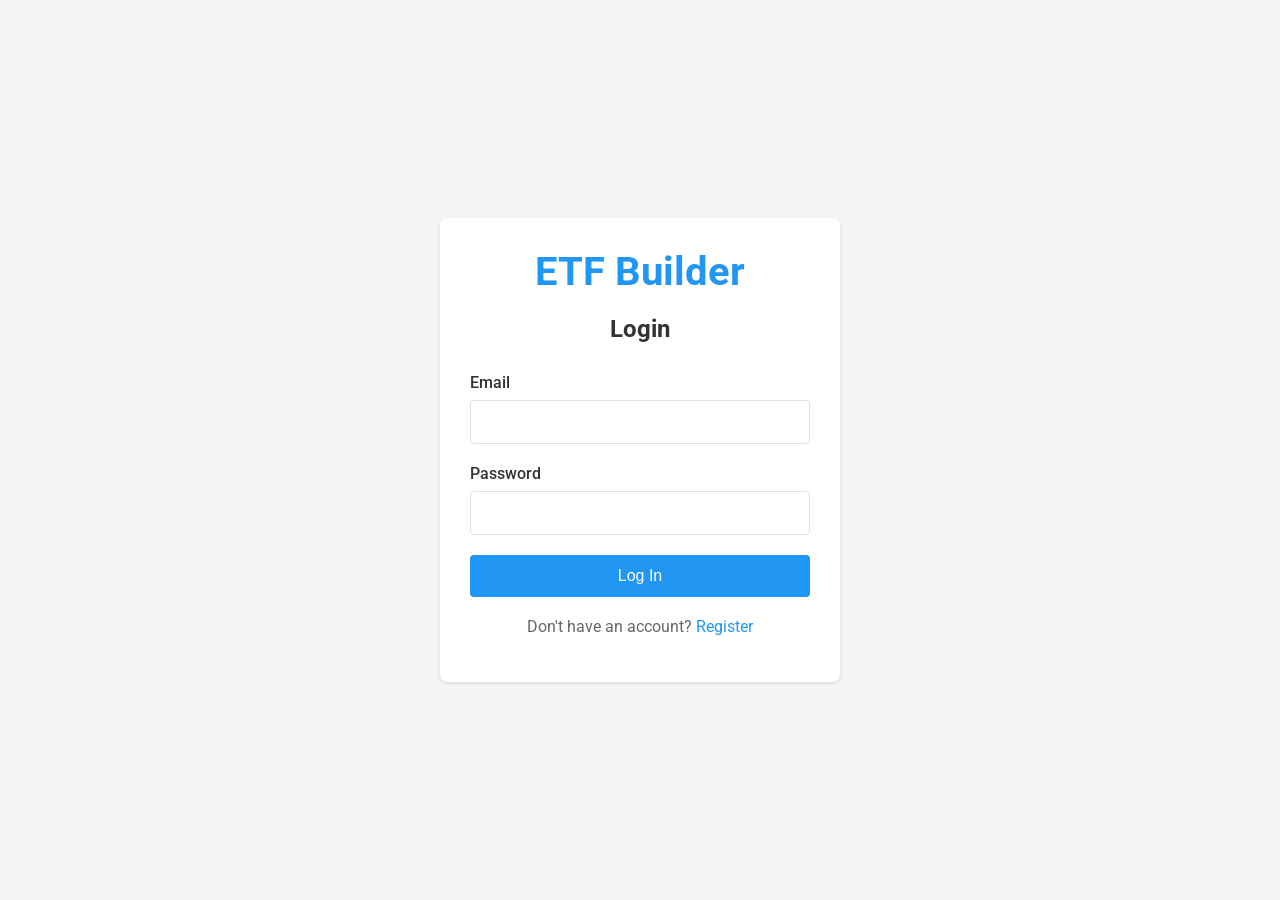
==== login.html @ 65efd774 "trying again" ====
<!DOCTYPE html>
<html lang="en">
<head>
    <meta charset="UTF-8">
    <meta name="viewport" content="width=device-width, initial-scale=1.0">
    <title>ETF Builder - Login</title>
    <link rel="stylesheet" href="styles.css">
    <link href="https://fonts.googleapis.com/css2?family=Roboto:wght@400;500;700&display=swap" rel="stylesheet">
</head>
<body class="auth-page">
    <div class="auth-container">
        <div class="auth-box">
            <h1>ETF Builder</h1>
            <h2>Login</h2>
            <form id="login-form" class="auth-form">
                <div class="form-group">
                    <label for="email">Email</label>
                    <input type="email" id="email" name="email" required>
                </div>
                <div class="form-group">
                    <label for="password">Password</label>
                    <input type="password" id="password" name="password" required>
                </div>
                <button type="submit" class="auth-button">Log In</button>
            </form>
            <p class="auth-links">
                Don't have an account? <a href="register.html">Register</a>
            </p>
        </div>
    </div>
    <script src="auth.js"></script>
</body>
</html>
---- styles.css ----
/* Reset and base styles */
html, body {
    margin: 0;
    padding: 0;
    font-family: 'Roboto', Arial, sans-serif;
    min-height: 100%;
    overflow-y: scroll;
    padding-right: 0 !important;
}

body {
    display: flex;
    flex-direction: column;
    background-color: #f5f5f5;
}

/* Header styles */
header {
    background-color: #2196F3;
    color: #FFFFFF;
    padding: 20px;
    border-bottom: 4px solid #1976D2;
    box-shadow: 0 2px 4px rgba(0,0,0,0.1);
}

.header-main {
    display: flex;
    align-items: center;
    justify-content: space-between;
    gap: 20px;
    max-width: 90%;
    margin: 0 auto;
    padding: 0 20px;
    width: 100%;
}

h1 {
    margin: 0;
    font-size: 2.5em;
    font-weight: 700;
}

.header-links {
    display: flex;
    align-items: center;
    gap: 20px;
}

.nav-link {
    font-size: 1.2em;
    color: #FFFFFF;
    text-decoration: none;
    padding: 8px 16px;
    border-radius: 4px;
    transition: background-color 0.2s;
}

.nav-link:hover {
    background-color: rgba(255, 255, 255, 0.1);
}

/* Search styles */
.search-container {
    position: relative;
}

.search-box {
    position: relative;
    margin-top: 20px;
}

.search-input {
    padding: 12px 16px;
    font-size: 1em;
    border: 1px solid #e0e0e0;
    border-radius: 8px;
    width: 300px;
    transition: all 0.3s;
}

.search-input:focus {
    outline: none;
    border-color: #2196F3;
    box-shadow: 0 0 0 2px rgba(33, 150, 243, 0.2);
}

/* Dropdown styles */
.dropdown {
    display: none;
    position: absolute;
    top: 100%;
    left: 0;
    right: 0;
    background-color: #fff;
    border-radius: 8px;
    box-shadow: 0 4px 6px rgba(0,0,0,0.1);
    z-index: 1;
    max-height: 300px;
    overflow-y: auto;
    position: absolute;
    width: 100%;
    max-height: 300px;
    overflow-y: auto;
    z-index: 1000;
    margin-top: 2px;
    box-shadow: 0 4px 6px rgba(0,0,0,0.1);
    border-radius: 8px;
    background: white;
    transform: translateZ(0);
}

.dropdown div {
    padding: 12px 16px;
    cursor: pointer;
    transition: background-color 0.2s;
}

.dropdown div:hover {
    background-color: #f5f5f5;
}

/* Table styles */
.table-container {
    width: 100%;
    margin: 20px auto;
    overflow-x: auto;
    background-color: #fff;
    border-radius: 8px;
    box-shadow: 0 2px 4px rgba(0,0,0,0.1);
    padding: 20px;
}

.table-container table {
    width: 100%;
    border-collapse: collapse;
}

.table-container th, 
.table-container td {
    padding: 12px 16px;
    text-align: left;
    border-bottom: 1px solid #e0e0e0;
}

.table-container th {
    background-color: #f5f5f5;
    font-weight: 600;
}

.table-container tr:hover {
    background-color: #f8f9fa;
}

/* Content container */
.content-container {
    max-width: 90%;
    min-width: 320px;
    margin: 40px auto;
    padding: 0 20px;
    width: 100%;
    overflow-x: hidden;
}

.portfolio-header {
    margin-bottom: 30px;
}

.portfolio-header h2 {
    font-size: 2em;
    color: #333;
    margin-bottom: 10px;
}

.portfolio-header p {
    color: #666;
    font-size: 1.1em;
}

/* Add these new styles */
.highly-recommended {
    font-weight: bold;
    color: #2196F3;
}

.portfolio-section {
    width: 100%;
    margin-top: 40px;
    padding: 30px;
    background-color: #fff;
    border-radius: 8px;
    box-shadow: 0 2px 4px rgba(0,0,0,0.1);
}

.portfolio-container {
    width: 100%;
    max-width: none;
}

.portfolio-stats {
    display: flex;
    gap: 20px;
    margin-bottom: 20px;
    padding: 15px;
    background-color: #f5f5f5;
    border-radius: 4px;
}

.portfolio-etfs {
    display: grid;
    grid-template-columns: repeat(auto-fill, minmax(250px, 1fr));
    gap: 20px;
    width: 100%;
}

.portfolio-etf {
    display: flex;
    justify-content: space-between;
    align-items: center;
    padding: 10px;
    background-color: #f8f9fa;
    border-radius: 4px;
}

.add-to-portfolio, .remove-etf {
    padding: 4px 8px;
    border: none;
    border-radius: 4px;
    cursor: pointer;
    transition: background-color 0.2s;
}

.add-to-portfolio {
    background-color: #2196F3;
    color: white;
    margin-left: 10px;
}

.remove-etf {
    background-color: #ff5252;
    color: white;
}

.add-to-portfolio:hover {
    background-color: #1976D2;
}

.remove-etf:hover {
    background-color: #ff1744;
}

/* Add a star icon style */
.recommended-star {
    color: #ffd700;
    margin-left: 5px;
}

/* Questionnaire styles */
.questionnaire-section {
    background-color: #fff;
    padding: 30px;
    border-radius: 8px;
    box-shadow: 0 2px 4px rgba(0,0,0,0.1);
    margin-bottom: 30px;
}

.investment-form {
    display: flex;
    flex-direction: column;
    gap: 20px;
    max-width: 600px;
    margin: 20px 0;
}

.form-group {
    display: flex;
    flex-direction: column;
    gap: 8px;
}

.form-group label {
    font-weight: 500;
    color: #333;
}

.form-group select {
    padding: 10px;
    border: 1px solid #e0e0e0;
    border-radius: 4px;
    font-size: 1em;
    background-color: #fff;
}

.submit-button {
    background-color: #2196F3;
    color: white;
    padding: 12px 24px;
    border: none;
    border-radius: 4px;
    font-size: 1em;
    cursor: pointer;
    transition: background-color 0.2s;
    align-self: flex-start;
}

.submit-button:hover {
    background-color: #1976D2;
}

.guidance-message {
    position: absolute;
    top: -30px;
    left: 0;
    color: #2196F3;
    font-size: 0.9em;
    animation: fadeInOut 5s forwards;
    background-color: #fff;
    padding: 8px 12px;
    border-radius: 4px;
    box-shadow: 0 2px 4px rgba(0,0,0,0.1);
}

@keyframes fadeInOut {
    0% { opacity: 0; }
    10% { opacity: 1; }
    80% { opacity: 1; }
    100% { opacity: 0; }
}

/* Update charts container layout */
.charts-container {
    display: grid;
    grid-template-columns: repeat(2, 1fr);
    gap: 30px;
    margin-top: 30px;
    padding: 20px;
    background-color: #fff;
    border-radius: 8px;
    box-shadow: 0 2px 4px rgba(0,0,0,0.1);
    width: 100%;
    box-sizing: border-box;
    margin-right: 0;
    margin-left: 0;
    overflow: hidden;
}

/* Update chart wrapper styles */
.chart-wrapper {
    position: relative;
    background-color: #fff;
    border-radius: 8px;
    padding: 15px;
    min-height: 350px;
    width: 100%;
    aspect-ratio: 16/9;
    box-sizing: border-box;
}

/* Update performance chart specific styles */
.performance-chart {
    grid-column: 1 / -1;
    height: auto;
    aspect-ratio: 21/9;
    margin-top: 20px;
}

/* Responsive adjustments */
@media (min-width: 1920px) {
    .content-container {
        max-width: 1800px;
    }

    .chart-wrapper {
        min-height: 500px;
    }

    .performance-chart {
        height: 800px;
    }
}

@media (max-width: 1200px) {
    .charts-container {
        grid-template-columns: 1fr 1fr;
        gap: 20px;
        padding: 15px;
    }

    .chart-wrapper {
        min-height: 300px;
    }
}

@media (max-width: 768px) {
    .charts-container {
        grid-template-columns: 1fr;
    }

    .content-container {
        padding: 0 15px;
    }

    .chart-wrapper {
        min-height: 250px;
    }

    .performance-chart {
        aspect-ratio: 16/9;
    }
}

/* Authentication styles */
.auth-page {
    background-color: #f5f5f5;
    min-height: 100vh;
    display: flex;
    align-items: center;
    justify-content: center;
}

.auth-container {
    width: 100%;
    max-width: 400px;
    padding: 20px;
}

.auth-box {
    background-color: #fff;
    padding: 30px;
    border-radius: 8px;
    box-shadow: 0 2px 4px rgba(0,0,0,0.1);
}

.auth-box h1 {
    text-align: center;
    color: #2196F3;
    margin-bottom: 10px;
}

.auth-box h2 {
    text-align: center;
    color: #333;
    margin-bottom: 30px;
}

.auth-form {
    display: flex;
    flex-direction: column;
    gap: 20px;
}

.auth-form .form-group {
    display: flex;
    flex-direction: column;
    gap: 8px;
}

.auth-form input {
    padding: 12px;
    border: 1px solid #e0e0e0;
    border-radius: 4px;
    font-size: 1em;
}

.auth-form input:focus {
    outline: none;
    border-color: #2196F3;
    box-shadow: 0 0 0 2px rgba(33, 150, 243, 0.2);
}

.auth-button {
    background-color: #2196F3;
    color: white;
    padding: 12px;
    border: none;
    border-radius: 4px;
    font-size: 1em;
    cursor: pointer;
    transition: background-color 0.2s;
}

.auth-button:hover {
    background-color: #1976D2;
}

.auth-links {
    text-align: center;
    margin-top: 20px;
    color: #666;
}

.auth-links a {
    color: #2196F3;
    text-decoration: none;
}

.auth-links a:hover {
    text-decoration: underline;
}

/* Profile styles */
.profile-section {
    background-color: #fff;
    border-radius: 8px;
    box-shadow: 0 2px 4px rgba(0,0,0,0.1);
    padding: 30px;
}

.profile-header {
    display: flex;
    gap: 30px;
    margin-bottom: 40px;
    padding-bottom: 20px;
    border-bottom: 1px solid #e0e0e0;
}

.profile-avatar {
    display: flex;
    flex-direction: column;
    align-items: center;
    gap: 10px;
}

.profile-avatar img {
    width: 150px;
    height: 150px;
    border-radius: 50%;
    object-fit: cover;
    border: 3px solid #2196F3;
}

.change-avatar-btn {
    padding: 8px 16px;
    background-color: #f5f5f5;
    border: none;
    border-radius: 4px;
    cursor: pointer;
    transition: background-color 0.2s;
}

.profile-info {
    flex: 1;
}

.profile-info h2 {
    margin: 0;
    color: #333;
}

.profile-info p {
    color: #666;
    margin: 5px 0;
}

.edit-profile-btn {
    margin-top: 15px;
    padding: 10px 20px;
    background-color: #2196F3;
    color: white;
    border: none;
    border-radius: 4px;
    cursor: pointer;
    transition: background-color 0.2s;
}

.profile-details {
    display: grid;
    grid-template-columns: repeat(auto-fit, minmax(300px, 1fr));
    gap: 20px;
}

.profile-card {
    background-color: #f8f9fa;
    padding: 20px;
    border-radius: 8px;
}

.profile-card h3 {
    margin-top: 0;
    color: #333;
    margin-bottom: 20px;
}

.settings-list {
    display: flex;
    flex-direction: column;
    gap: 15px;
}

.setting-item {
    display: flex;
    justify-content: space-between;
    align-items: center;
}

/* Toggle switch styles */
.switch {
    position: relative;
    display: inline-block;
    width: 60px;
    height: 34px;
}

.switch input {
    opacity: 0;
    width: 0;
    height: 0;
}

.slider {
    position: absolute;
    cursor: pointer;
    top: 0;
    left: 0;
    right: 0;
    bottom: 0;
    background-color: #ccc;
    transition: .4s;
}

.slider:before {
    position: absolute;
    content: "";
    height: 26px;
    width: 26px;
    left: 4px;
    bottom: 4px;
    background-color: white;
    transition: .4s;
}

input:checked + .slider {
    background-color: #2196F3;
}

input:checked + .slider:before {
    transform: translateX(26px);
}

.slider.round {
    border-radius: 34px;
}

.slider.round:before {
    border-radius: 50%;
}

.change-password-btn {
    width: 100%;
    padding: 10px;
    background-color: #f5f5f5;
    border: 1px solid #e0e0e0;
    border-radius: 4px;
    cursor: pointer;
    transition: background-color 0.2s;
}

.change-password-btn:hover {
    background-color: #e0e0e0;
}

/* Modal styles */
.modal {
    position: fixed;
    top: 0;
    left: 0;
    width: 100%;
    height: 100%;
    background-color: rgba(0, 0, 0, 0.5);
    display: flex;
    justify-content: center;
    align-items: center;
    z-index: 1000;
}

.modal-content {
    background-color: #fff;
    padding: 30px;
    border-radius: 8px;
    box-shadow: 0 2px 10px rgba(0, 0, 0, 0.1);
    width: 90%;
    max-width: 500px;
}

.modal-content h3 {
    margin-top: 0;
    margin-bottom: 20px;
    color: #333;
}

.modal-buttons {
    display: flex;
    gap: 10px;
    margin-top: 20px;
}

.save-btn, .cancel-btn {
    padding: 10px 20px;
    border: none;
    border-radius: 4px;
    cursor: pointer;
    transition: background-color 0.2s;
}

.save-btn {
    background-color: #2196F3;
    color: white;
}

.save-btn:hover {
    background-color: #1976D2;
}

.cancel-btn {
    background-color: #f5f5f5;
    color: #333;
}

.cancel-btn:hover {
    background-color: #e0e0e0;
}

/* Add these to the existing profile styles */
.profile-info {
    flex: 1;
}

.profile-bio {
    margin-top: 10px;
    color: #666;
    font-style: italic;
}

.profile-contact {
    margin-top: 10px;
    color: #666;
}

.form-buttons {
    display: flex;
    gap: 10px;
    align-self: flex-start;
}

.save-preferences-btn {
    background-color: #4CAF50;
    color: white;
    padding: 12px 24px;
    border: none;
    border-radius: 4px;
    font-size: 1em;
    cursor: pointer;
    transition: background-color 0.2s;
}

.save-preferences-btn:hover {
    background-color: #45a049;
}

.save-portfolio-btn {
    background-color: #4CAF50;
    color: white;
    padding: 8px 16px;
    border: none;
    border-radius: 4px;
    cursor: pointer;
    transition: background-color 0.2s;
    margin-top: 15px;
}

.save-portfolio-btn:hover {
    background-color: #45a049;
}

/* Update tooltip styles */
.price-tooltip {
    position: fixed;
    background: rgba(0, 0, 0, 0.9);
    color: white;
    border-radius: 8px;
    padding: 0;
    pointer-events: none;
    z-index: 10000;
    transition: all 0.1s ease;
    box-shadow: 0 4px 8px rgba(0, 0, 0, 0.2);
    font-size: 13px;
    max-width: 300px;
    opacity: 0;
}

.tooltip-header {
    padding: 10px 15px;
    background: rgba(255, 255, 255, 0.1);
    border-top-left-radius: 8px;
    border-top-right-radius: 8px;
    font-weight: bold;
    color: #9ee6ff;
}

.tooltip-body {
    padding: 10px 15px;
}

.tooltip-value {
    display: flex;
    align-items: center;
    justify-content: flex-end;
    gap: 8px;
    white-space: nowrap;
}

.percentage-change {
    font-size: 0.9em;
    padding: 2px 6px;
    border-radius: 3px;
    background: rgba(255, 255, 255, 0.1);
}

.percentage-change.positive {
    color: #4CAF50;
    background: rgba(76, 175, 80, 0.1);
}

.percentage-change.negative {
    color: #FF5252;
    background: rgba(255, 82, 82, 0.1);
}

.color-dot {
    display: inline-block;
    width: 8px;
    height: 8px;
    border-radius: 50%;
    margin-right: 6px;
}

.timeframe-buttons {
    display: flex;
    gap: 10px;
    margin-bottom: 15px;
    justify-content: center;
}

.timeframe-btn {
    padding: 8px 16px;
    border: 1px solid #2196F3;
    background: none;
    color: #2196F3;
    border-radius: 4px;
    cursor: pointer;
    transition: all 0.2s;
}

.timeframe-btn.active {
    background: #2196F3;
    color: white;
}

.timeframe-btn:hover {
    background: #1976D2;
    color: white;
}

.portfolio-analytics {
    display: grid;
    grid-template-columns: repeat(auto-fit, minmax(250px, 1fr));
    gap: 20px;
    margin: 20px 0;
}

.analytics-card {
    background: white;
    border-radius: 8px;
    padding: 20px;
    box-shadow: 0 2px 4px rgba(0,0,0,0.1);
}

.analytics-card h4 {
    margin: 0 0 15px 0;
    color: #333;
    font-size: 1.1em;
}

.metric {
    display: flex;
    justify-content: space-between;
    align-items: center;
    margin: 10px 0;
    padding: 8px 0;
    border-bottom: 1px solid #eee;
}

.metric .value {
    font-weight: 500;
    color: #2196F3;
}

.risk-gauge {
    height: 60px;
    background: linear-gradient(to right, #4CAF50, #FFC107, #FF5722);
    border-radius: 4px;
    margin-top: 10px;
    position: relative;
}

.risk-gauge::after {
    content: '';
    position: absolute;
    width: 4px;
    height: 20px;
    background: #333;
    top: -10px;
    transform: translateX(-50%);
    transition: left 0.3s ease;
}

/* Add hover effects */
.analytics-card {
    transition: transform 0.2s ease, box-shadow 0.2s ease;
}

.analytics-card:hover {
    transform: translateY(-2px);
    box-shadow: 0 4px 8px rgba(0,0,0,0.1);
}

/* Add tooltip styles for metrics */
.metric {
    position: relative;
}

.metric span:first-child:hover::after {
    content: attr(data-tooltip);
    position: absolute;
    bottom: 100%;
    left: 50%;
    transform: translateX(-50%);
    background: rgba(0,0,0,0.8);
    color: white;
    padding: 8px 12px;
    border-radius: 4px;
    font-size: 0.9em;
    white-space: nowrap;
    z-index: 1000;
}
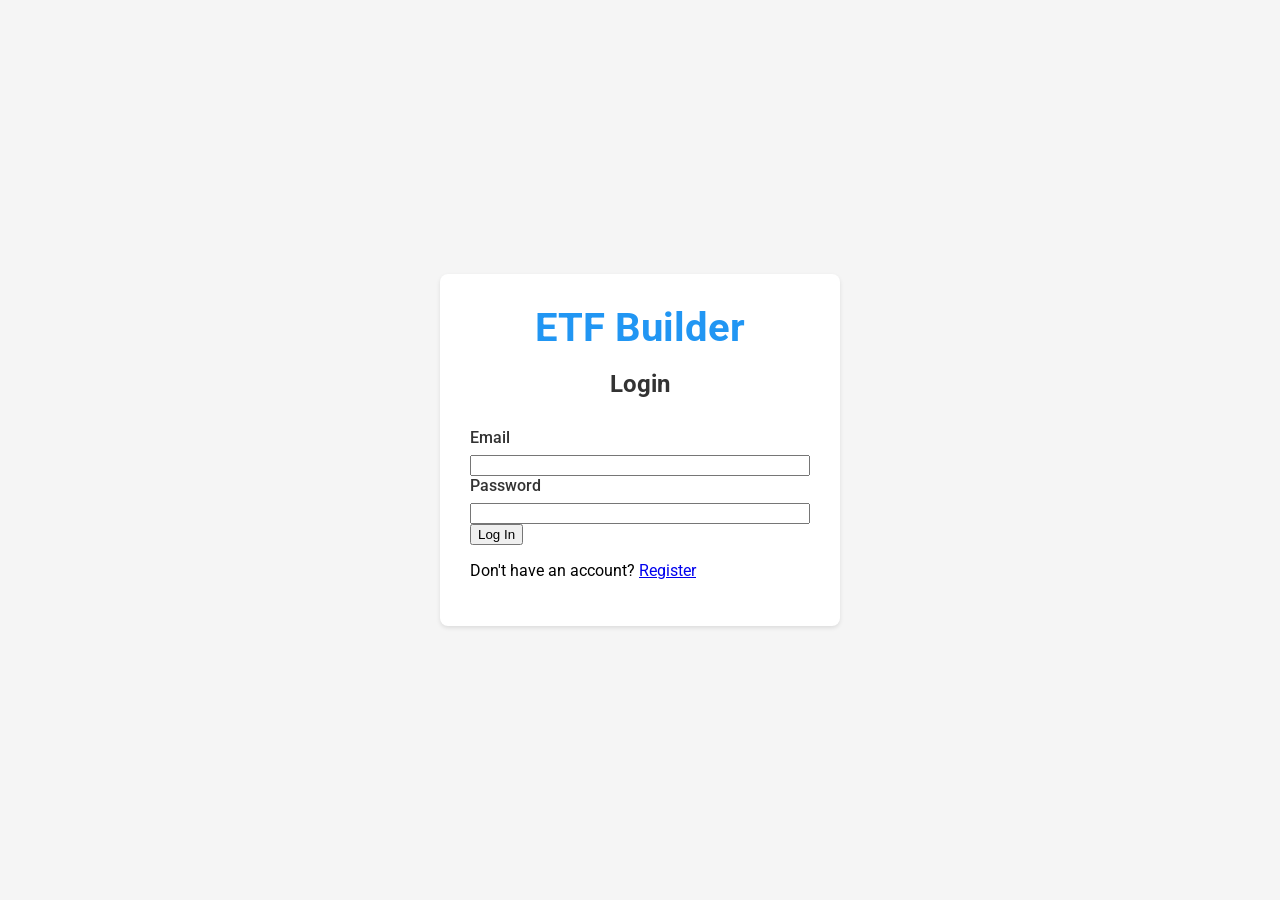
==== commit 8d1bafe0: "fixing errors" ====
--- a/login.html
+++ b/login.html
@@ -12,20 +12,18 @@
         <div class="auth-box">
             <h1>ETF Builder</h1>
             <h2>Login</h2>
-            <form id="login-form" class="auth-form">
+            <form id="login-form" class="login-form">
                 <div class="form-group">
                     <label for="email">Email</label>
-                    <input type="email" id="email" name="email" required>
+                    <input type="email" id="email" required>
                 </div>
                 <div class="form-group">
                     <label for="password">Password</label>
-                    <input type="password" id="password" name="password" required>
+                    <input type="password" id="password" required>
                 </div>
-                <button type="submit" class="auth-button">Log In</button>
+                <button type="submit" class="login-btn">Log In</button>
+                <p class="register-link">Don't have an account? <a href="register.html">Register</a></p>
             </form>
-            <p class="auth-links">
-                Don't have an account? <a href="register.html">Register</a>
-            </p>
         </div>
     </div>
     <script src="auth.js"></script>
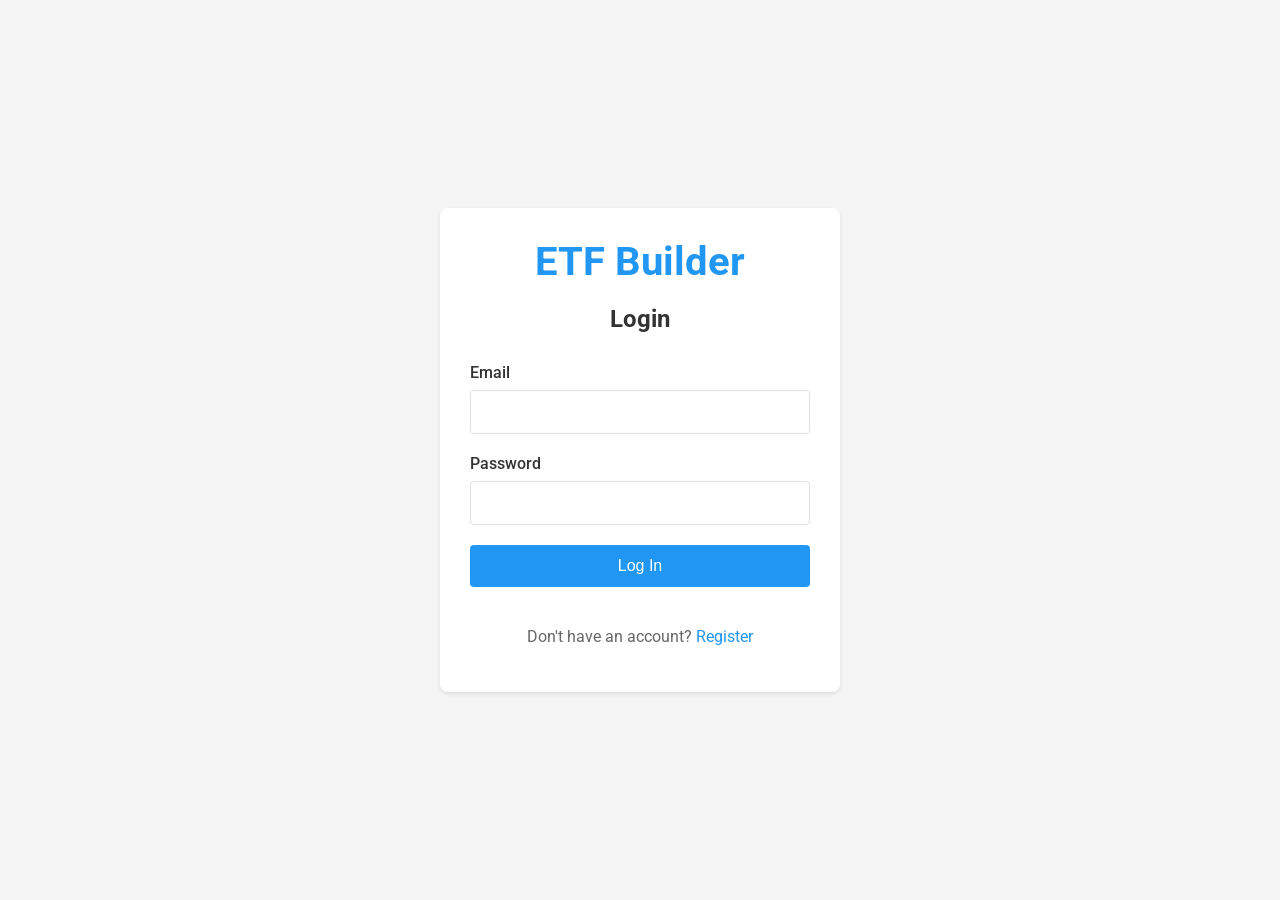
==== commit aa5e659b: "changed features" ====
--- a/login.html
+++ b/login.html
@@ -12,7 +12,7 @@
         <div class="auth-box">
             <h1>ETF Builder</h1>
             <h2>Login</h2>
-            <form id="login-form" class="login-form">
+            <form id="login-form" class="auth-form">
                 <div class="form-group">
                     <label for="email">Email</label>
                     <input type="email" id="email" required>
@@ -21,8 +21,8 @@
                     <label for="password">Password</label>
                     <input type="password" id="password" required>
                 </div>
-                <button type="submit" class="login-btn">Log In</button>
-                <p class="register-link">Don't have an account? <a href="register.html">Register</a></p>
+                <button type="submit" class="auth-button">Log In</button>
+                <p class="auth-links">Don't have an account? <a href="register.html">Register</a></p>
             </form>
         </div>
     </div>
--- a/styles.css
+++ b/styles.css
@@ -331,36 +331,69 @@
     display: grid;
     grid-template-columns: repeat(2, 1fr);
     gap: 30px;
-    margin-top: 30px;
-    padding: 20px;
+    margin: 30px 0;
+    padding: 30px;
     background-color: #fff;
     border-radius: 8px;
     box-shadow: 0 2px 4px rgba(0,0,0,0.1);
     width: 100%;
     box-sizing: border-box;
-    margin-right: 0;
-    margin-left: 0;
-    overflow: hidden;
-}
-
-/* Update chart wrapper styles */
+}
+
+/* Update chart wrapper styles for different chart types */
 .chart-wrapper {
     position: relative;
-    background-color: #fff;
-    border-radius: 8px;
-    padding: 15px;
-    min-height: 350px;
-    width: 100%;
+    width: 100%;
+    height: 100%;
+    display: flex;
+    justify-content: center;
+    align-items: center;
+    padding: 20px;
+    box-sizing: border-box;
+}
+
+/* Specific style for the risk chart */
+#riskChart {
+    max-width: 80%;  /* Limit width to center the bars */
+    margin: 0 auto;
+}
+
+/* Style for timeframe buttons container */
+.timeframe-buttons {
+    display: flex;
+    gap: 10px;
+    justify-content: center;
+    margin-bottom: 20px;
+    width: 100%;
+    position: relative;
+    padding: 10px;
+    background: white;
+    z-index: 1;
+}
+
+/* Update performance chart container */
+.performance-chart {
+    grid-column: 1 / -1;
+    height: 800px !important;
+    min-height: 800px;
+    width: 100% !important;
+    max-width: 100%;
+    padding: 20px;
+    background: white;
+    border-radius: 8px;
+    box-shadow: 0 2px 4px rgba(0,0,0,0.1);
     aspect-ratio: 16/9;
     box-sizing: border-box;
-}
-
-/* Update performance chart specific styles */
-.performance-chart {
-    grid-column: 1 / -1;
-    height: auto;
-    aspect-ratio: 21/9;
-    margin-top: 20px;
+    display: flex;
+    flex-direction: column;
+    align-items: center;
+}
+
+.chart-wrapper canvas {
+    width: 100% !important;
+    max-width: none !important;
+    margin: 0 auto;
+    max-height: 100%;
 }
 
 /* Responsive adjustments */
@@ -369,24 +402,16 @@
         max-width: 1800px;
     }
 
-    .chart-wrapper {
-        min-height: 500px;
+    .performance-chart {
+        height: 900px !important;
+        min-height: 900px;
     }
-
+}
+
+@media (max-width: 1200px) {
     .performance-chart {
-        height: 800px;
-    }
-}
-
-@media (max-width: 1200px) {
-    .charts-container {
-        grid-template-columns: 1fr 1fr;
-        gap: 20px;
-        padding: 15px;
-    }
-
-    .chart-wrapper {
-        min-height: 300px;
+        height: 600px !important;
+        min-height: 600px;
     }
 }
 
@@ -397,10 +422,6 @@
 
     .content-container {
         padding: 0 15px;
-    }
-
-    .chart-wrapper {
-        min-height: 250px;
     }
 
     .performance-chart {
@@ -833,13 +854,6 @@
     margin-right: 6px;
 }
 
-.timeframe-buttons {
-    display: flex;
-    gap: 10px;
-    margin-bottom: 15px;
-    justify-content: center;
-}
-
 .timeframe-btn {
     padding: 8px 16px;
     border: 1px solid #2196F3;
@@ -848,6 +862,7 @@
     border-radius: 4px;
     cursor: pointer;
     transition: all 0.2s;
+    font-size: 14px;
 }
 
 .timeframe-btn.active {
@@ -896,10 +911,23 @@
 
 .risk-gauge {
     height: 60px;
-    background: linear-gradient(to right, #4CAF50, #FFC107, #FF5722);
+    background: linear-gradient(to right, 
+        #4CAF50 0%,    /* Green for low risk (0-2.5) */
+        #FFC107 25%,   /* Yellow for moderate risk (2.5-5) */
+        #FF9800 50%,   /* Orange for moderate-high risk (5-7.5) */
+        #FF5722 75%    /* Red for high risk (7.5-10) */
+    );
     border-radius: 4px;
     margin-top: 10px;
     position: relative;
+}
+
+.risk-gauge::before {
+    content: '0';
+    position: absolute;
+    left: 0;
+    bottom: -25px;
+    font-size: 12px;
 }
 
 .risk-gauge::after {
@@ -913,6 +941,25 @@
     transition: left 0.3s ease;
 }
 
+/* Add risk scale markers */
+.risk-scale {
+    display: flex;
+    justify-content: space-between;
+    margin-top: 30px;
+    font-size: 12px;
+    color: #666;
+}
+
+.risk-scale span {
+    position: absolute;
+    bottom: -25px;
+}
+
+.risk-scale span:nth-child(2) { left: 25%; }
+.risk-scale span:nth-child(3) { left: 50%; }
+.risk-scale span:nth-child(4) { left: 75%; }
+.risk-scale span:nth-child(5) { right: 0; }
+
 /* Add hover effects */
 .analytics-card {
     transition: transform 0.2s ease, box-shadow 0.2s ease;
@@ -942,3 +989,128 @@
     white-space: nowrap;
     z-index: 1000;
 }
+
+/* Add styles for the portfolio buttons */
+.portfolio-buttons {
+    display: flex;
+    gap: 10px;
+    margin-top: 15px;
+}
+
+.save-portfolio-btn, .clear-portfolio-btn {
+    padding: 8px 16px;
+    border: none;
+    border-radius: 4px;
+    cursor: pointer;
+    transition: background-color 0.2s;
+}
+
+.save-portfolio-btn {
+    background-color: #4CAF50;
+    color: white;
+}
+
+.clear-portfolio-btn {
+    background-color: #FF5252;
+    color: white;
+}
+
+.save-portfolio-btn:hover {
+    background-color: #45a049;
+}
+
+.clear-portfolio-btn:hover {
+    background-color: #ff1744;
+}
+
+/* Add styles for the recommend portfolio button */
+.recommend-portfolio-btn {
+    background-color: #2196F3;
+    color: white;
+    padding: 12px 24px;
+    border: none;
+    border-radius: 4px;
+    font-size: 1em;
+    cursor: pointer;
+    transition: background-color 0.2s;
+    margin-left: 10px;
+}
+
+.recommend-portfolio-btn:hover {
+    background-color: #1976D2;
+}
+
+/* Styles for recommendation modal */
+.recommended-etfs {
+    margin: 20px 0;
+    max-height: 400px;
+    overflow-y: auto;
+}
+
+.recommended-etf {
+    display: flex;
+    justify-content: space-between;
+    align-items: center;
+    padding: 15px;
+    border-bottom: 1px solid #eee;
+}
+
+.etf-info h4 {
+    margin: 0 0 5px 0;
+    color: #2196F3;
+}
+
+.etf-info p {
+    margin: 3px 0;
+    color: #666;
+}
+
+.add-recommended-etf {
+    background-color: #4CAF50;
+    color: white;
+    padding: 8px 16px;
+    border: none;
+    border-radius: 4px;
+    cursor: pointer;
+    transition: background-color 0.2s;
+}
+
+.add-recommended-etf:hover {
+    background-color: #45a049;
+}
+
+.add-recommended-etf:disabled {
+    background-color: #ccc;
+    cursor: not-allowed;
+}
+
+.add-all-btn {
+    background-color: #2196F3;
+    color: white;
+    padding: 10px 20px;
+    border: none;
+    border-radius: 4px;
+    cursor: pointer;
+    transition: background-color 0.2s;
+}
+
+.add-all-btn:hover {
+    background-color: #1976D2;
+}
+
+/* Add style for quick portfolio button */
+.quick-portfolio-btn {
+    background-color: #2196F3;
+    color: white;
+    padding: 12px 24px;
+    border: none;
+    border-radius: 4px;
+    font-size: 1em;
+    cursor: pointer;
+    transition: background-color 0.2s;
+    margin-left: 10px;
+}
+
+.quick-portfolio-btn:hover {
+    background-color: #1976D2;
+}
